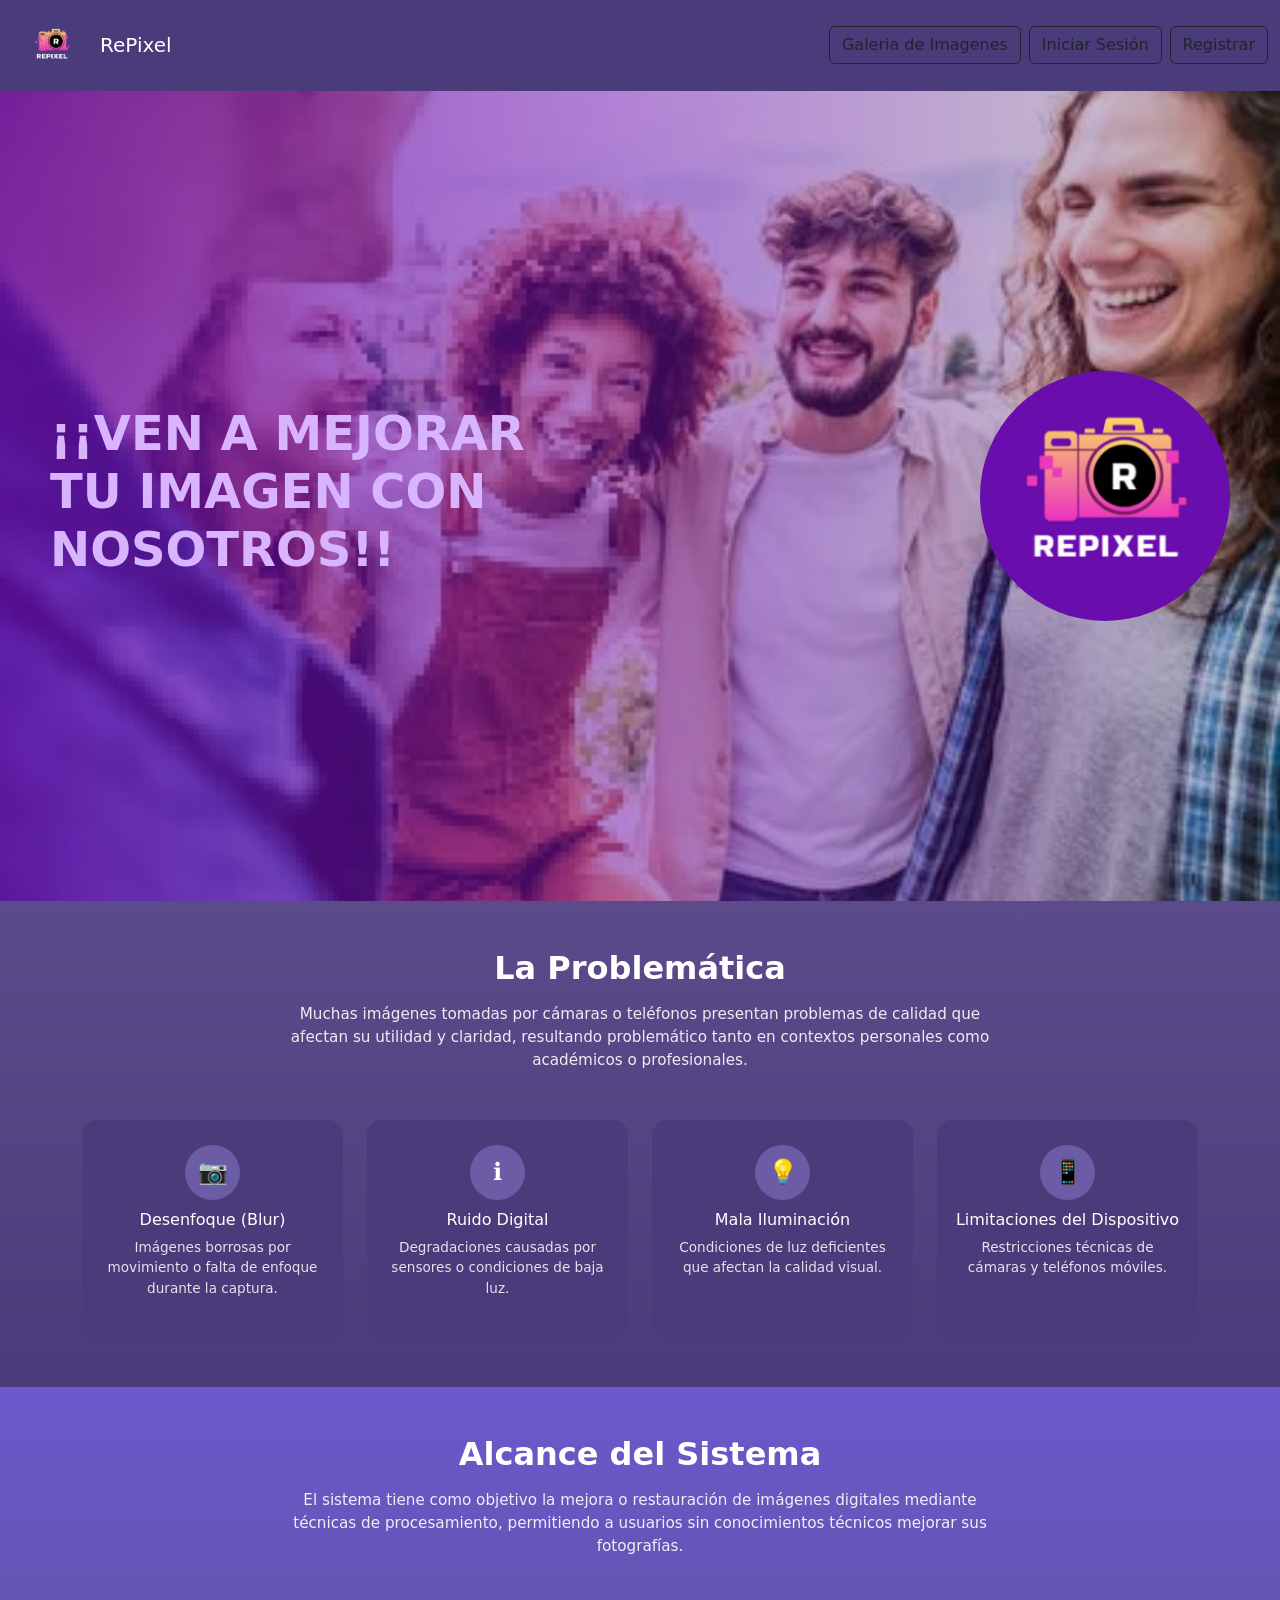
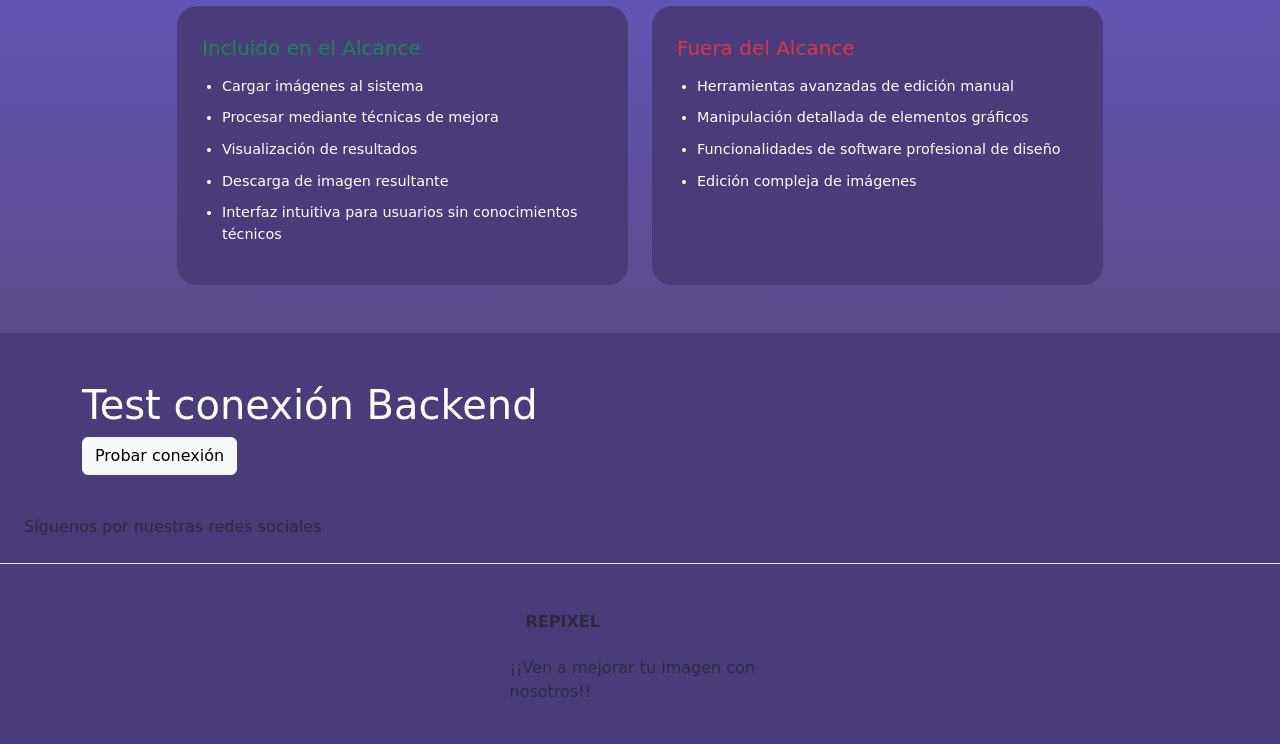
==== pages/index.html @ a8c16853 "front2" ====
<!DOCTYPE html>
<html>
    <head>
        <meta charset="UTF-8">
        <title>Login - RePixel</title>
        <link href="https://cdn.jsdelivr.net/npm/bootstrap@5.3.3/dist/css/bootstrap.min.css" rel="stylesheet">
        <link rel="stylesheet" href="../css/styles.css">
    </head>

    <body>
        <div id="navbar"></div>
        <section class="hero">
            <div class="hero-overlay"></div>
            <div class="hero-content">
                <div class="hero-text">
                    <h1>
                        ¡¡VEN A MEJORAR<br>
                        TU IMAGEN CON<br>
                        NOSOTROS!!
                    </h1>
                </div>
                <div class="hero-logo">
                    <div class="logo-circle">    
                        <img src="../img/logo.png" alt="Logo RePixel">
                    </div>
                </div>
            </div>
        </section>
        <section class="problem-section text-center text-white py-5">
            <div class="container">
                <h2 class="fw-bold mb-3">La Problemática</h2>
                <p class="mb-5 problem-text">
                    Muchas imágenes tomadas por cámaras o teléfonos presentan
                    problemas de calidad que afectan su utilidad y claridad,
                    resultando problemático tanto en contextos personales como
                    académicos o profesionales.
                </p>

                <div class="row g-4">
                    <div class="col-md-3">
                        <div class="problem-card">
                            <div class="icon-circle">
                                📷
                            </div>
                            <h5>Desenfoque (Blur)</h5>
                            <p>Imágenes borrosas por movimiento o falta de enfoque durante la captura.</p>
                        </div>
                    </div>

                    <div class="col-md-3">
                        <div class="problem-card">
                            <div class="icon-circle">
                                ℹ️
                            </div>
                            <h5>Ruido Digital</h5>
                            <p>Degradaciones causadas por sensores o condiciones de baja luz.</p>
                        </div>
                    </div>

                    <div class="col-md-3">
                        <div class="problem-card">
                            <div class="icon-circle">
                                💡
                            </div>
                            <h5>Mala Iluminación</h5>
                            <p>Condiciones de luz deficientes que afectan la calidad visual.</p>
                        </div>
                    </div>

                    <div class="col-md-3">
                        <div class="problem-card">
                            <div class="icon-circle">
                                📱
                            </div>
                            <h5>Limitaciones del Dispositivo</h5>
                            <p>Restricciones técnicas de cámaras y teléfonos móviles.</p>
                        </div>
                    </div>
                </div>
            </div>
        </section>

        <section class="scope-section text-center text-white py-5">
            <div class="container">
                <h2 class="fw-bold mb-3">Alcance del Sistema</h2>
                <p class="mb-5 scope-text">
                    El sistema tiene como objetivo la mejora o restauración de imágenes
                    digitales mediante técnicas de procesamiento, permitiendo a usuarios
                    sin conocimientos técnicos mejorar sus fotografías.
                </p>
                <div class="row g-4 justify-content-center">
                    <div class="col-md-5">
                        <div class="scope-card">
                            <h5 class="mb-3 text-success">Incluido en el Alcance</h5>
                            <ul>
                                <li>Cargar imágenes al sistema</li>
                                <li>Procesar mediante técnicas de mejora</li>
                                <li>Visualización de resultados</li>
                                <li>Descarga de imagen resultante</li>
                                <li>Interfaz intuitiva para usuarios sin conocimientos técnicos</li>
                            </ul>
                        </div>
                    </div>
                    <div class="col-md-5">
                        <div class="scope-card">
                            <h5 class="mb-3 text-danger">Fuera del Alcance</h5>
                            <ul>
                                <li>Herramientas avanzadas de edición manual</li>
                                <li>Manipulación detallada de elementos gráficos</li>
                                <li>Funcionalidades de software profesional de diseño</li>
                                <li>Edición compleja de imágenes</li>
                            </ul>
                        </div>
                    </div>
                </div>
            </div>
        </section>

        <div class="container mt-5">
            <h1>Test conexión Backend</h1>

            <button id="miBoton" class="btn btn-light">
                Probar conexión
            </button>

            <p id="resultado" class="mt-3"></p>
        </div>

        <script src="../js/components/layout.js"></script>
        <script type="module" src="./js/main.js"></script>
        <script src="https://cdn.jsdelivr.net/npm/bootstrap@5.3.3/dist/js/bootstrap.bundle.min.js"></script>
        <div id="footer"></div>
    </body>
</html>
---- css/styles.css ----
body {
    background-color: #4a3c7a; 
    color: white;
}

.navbar-custom {
    background-color: #4a3c7a; 
}

.navbar-custom .navbar-brand,
.navbar-custom .nav-link {
    color: white;
}

.navbar-custom .nav-link:hover {
    color: #d8b4fe;
}


.hero {
    position: relative;
    width: 100%;
    height: 90vh;
    background: url("../img/hero.jpg") center/cover no-repeat;
}


.hero-overlay {
    position: absolute;
    width: 100%;
    height: 100%;
    background: linear-gradient(
        90deg,
        rgba(106, 13, 173, 0.8) 0%,
        rgba(106, 13, 173, 0.5) 50%,
        rgba(0,0,0,0.2) 100%
    );
}


.hero-content {
    position: relative;
    z-index: 2;
    height: 100%;
    display: flex;
    justify-content: space-between;
    align-items: center;
    padding: 0 50px;
}

.hero-text h1 {
    color: #d8b4fe;
    font-size: 3rem;
    font-weight: bold;
}

.logo-circle img {
    width: 150%;
    height: 150%;
    object-fit: contain;
}

.logo-circle {
    width: 250px;
    height: 250px;
    background: #6a0dad;
    border-radius: 50%;
    display: flex;
    flex-direction: column;
    justify-content: center;
    align-items: center;
    color: white;
}

.problem-section {
    background: linear-gradient(180deg, #5b4b8a, #4a3c7a);
}

.problem-text {
    max-width: 700px;
    margin: 0 auto;
    font-size: 0.95rem;
    opacity: 0.9;
}

.problem-card {
    background: #4a3c7a;
    padding: 25px 15px;
    border-radius: 15px;
    height: 100%;
    transition: transform 0.3s ease;
}

.problem-card:hover {
    transform: translateY(-5px);
}

.problem-card h5 {
    font-size: 1rem;
    margin-top: 10px;
}

.problem-card p {
    font-size: 0.85rem;
    opacity: 0.85;
}

.icon-circle {
    width: 55px;
    height: 55px;
    background: #6b5ca5;
    border-radius: 50%;
    display: flex;
    align-items: center;
    justify-content: center;
    margin: 0 auto 10px;
    font-size: 24px;
}

.scope-section {
    background: linear-gradient(180deg, #6a5acd, #5b4b8a);
}

.scope-text {
    max-width: 700px;
    margin: 0 auto;
    font-size: 0.95rem;
    opacity: 0.9;
}

.scope-card {
    background: #4a3c7a;
    padding: 30px 25px;
    border-radius: 20px;
    text-align: left;
    height: 100%;
}

.scope-card ul {
    padding-left: 20px;
    margin: 0;
}

.scope-card li {
    margin-bottom: 10px;
    font-size: 0.9rem;
}
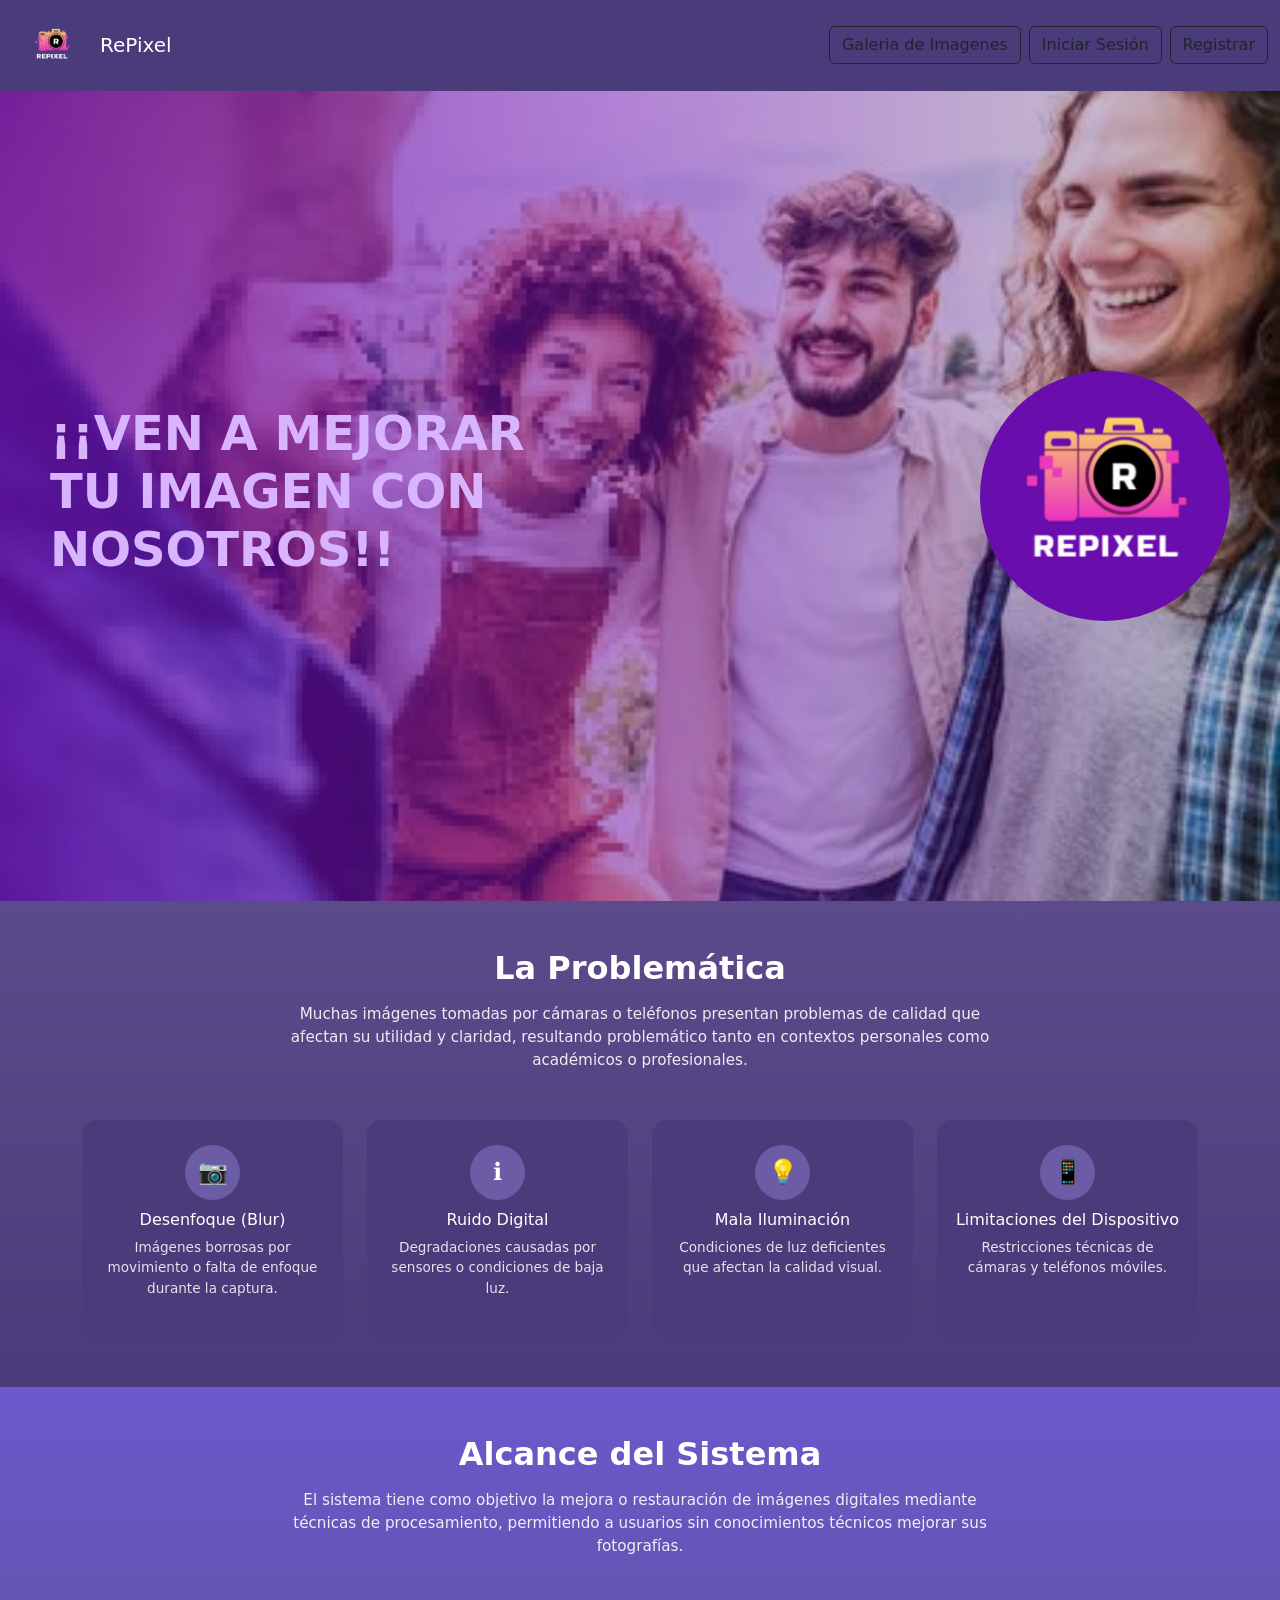
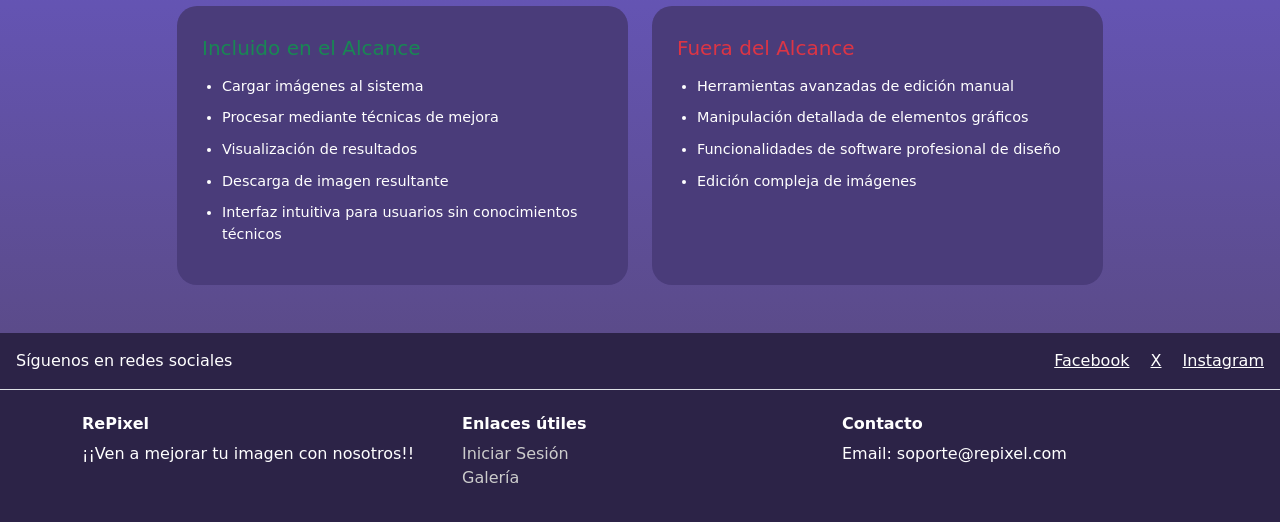
==== commit b11ff571: "footer" ====
--- a/pages/index.html
+++ b/pages/index.html
@@ -116,16 +116,6 @@
             </div>
         </section>
 
-        <div class="container mt-5">
-            <h1>Test conexión Backend</h1>
-
-            <button id="miBoton" class="btn btn-light">
-                Probar conexión
-            </button>
-
-            <p id="resultado" class="mt-3"></p>
-        </div>
-
         <script src="../js/components/layout.js"></script>
         <script type="module" src="./js/main.js"></script>
         <script src="https://cdn.jsdelivr.net/npm/bootstrap@5.3.3/dist/js/bootstrap.bundle.min.js"></script>
--- a/css/styles.css
+++ b/css/styles.css
@@ -1,5 +1,5 @@
-body {
-    background-color: #4a3c7a; 
+.body {
+    background-color: #453770; 
     color: white;
 }
 
@@ -16,6 +16,19 @@
     color: #d8b4fe;
 }
 
+.custom-footer {
+    background-color: #2c2347;
+}
+
+.footer-link {
+    color: #ccc;
+    text-decoration: none;
+}
+
+.footer-link:hover {
+    color: #ffffff;
+    text-decoration: underline;
+}
 
 .hero {
     position: relative;
@@ -144,4 +157,44 @@
 .scope-card li {
     margin-bottom: 10px;
     font-size: 0.9rem;
+}
+
+.register-section {
+    background: #453770;
+    min-height: 100vh;
+}
+
+.register-card {
+    background: linear-gradient(180deg, #8a7fd1, #6f63c2);
+    border-radius: 20px;
+    width: 500px;
+    max-width: 90%;
+    box-shadow: 0 10px 30px rgba(0,0,0,0.3);
+}
+
+.register-card h2 {
+    font-weight: bold;
+}
+
+.register-card input {
+    border-radius: 8px;
+    border: none;
+    padding: 10px;
+}
+
+.btn-register {
+    background-color: #4a3c7a;
+    color: white;
+    border-radius: 10px;
+    padding: 10px;
+    border: none;
+}
+
+.btn-register:hover {
+    background-color: #3a2f63;
+}
+
+.register-card a {
+    color: #00e0ff;
+    text-decoration: none;
 }
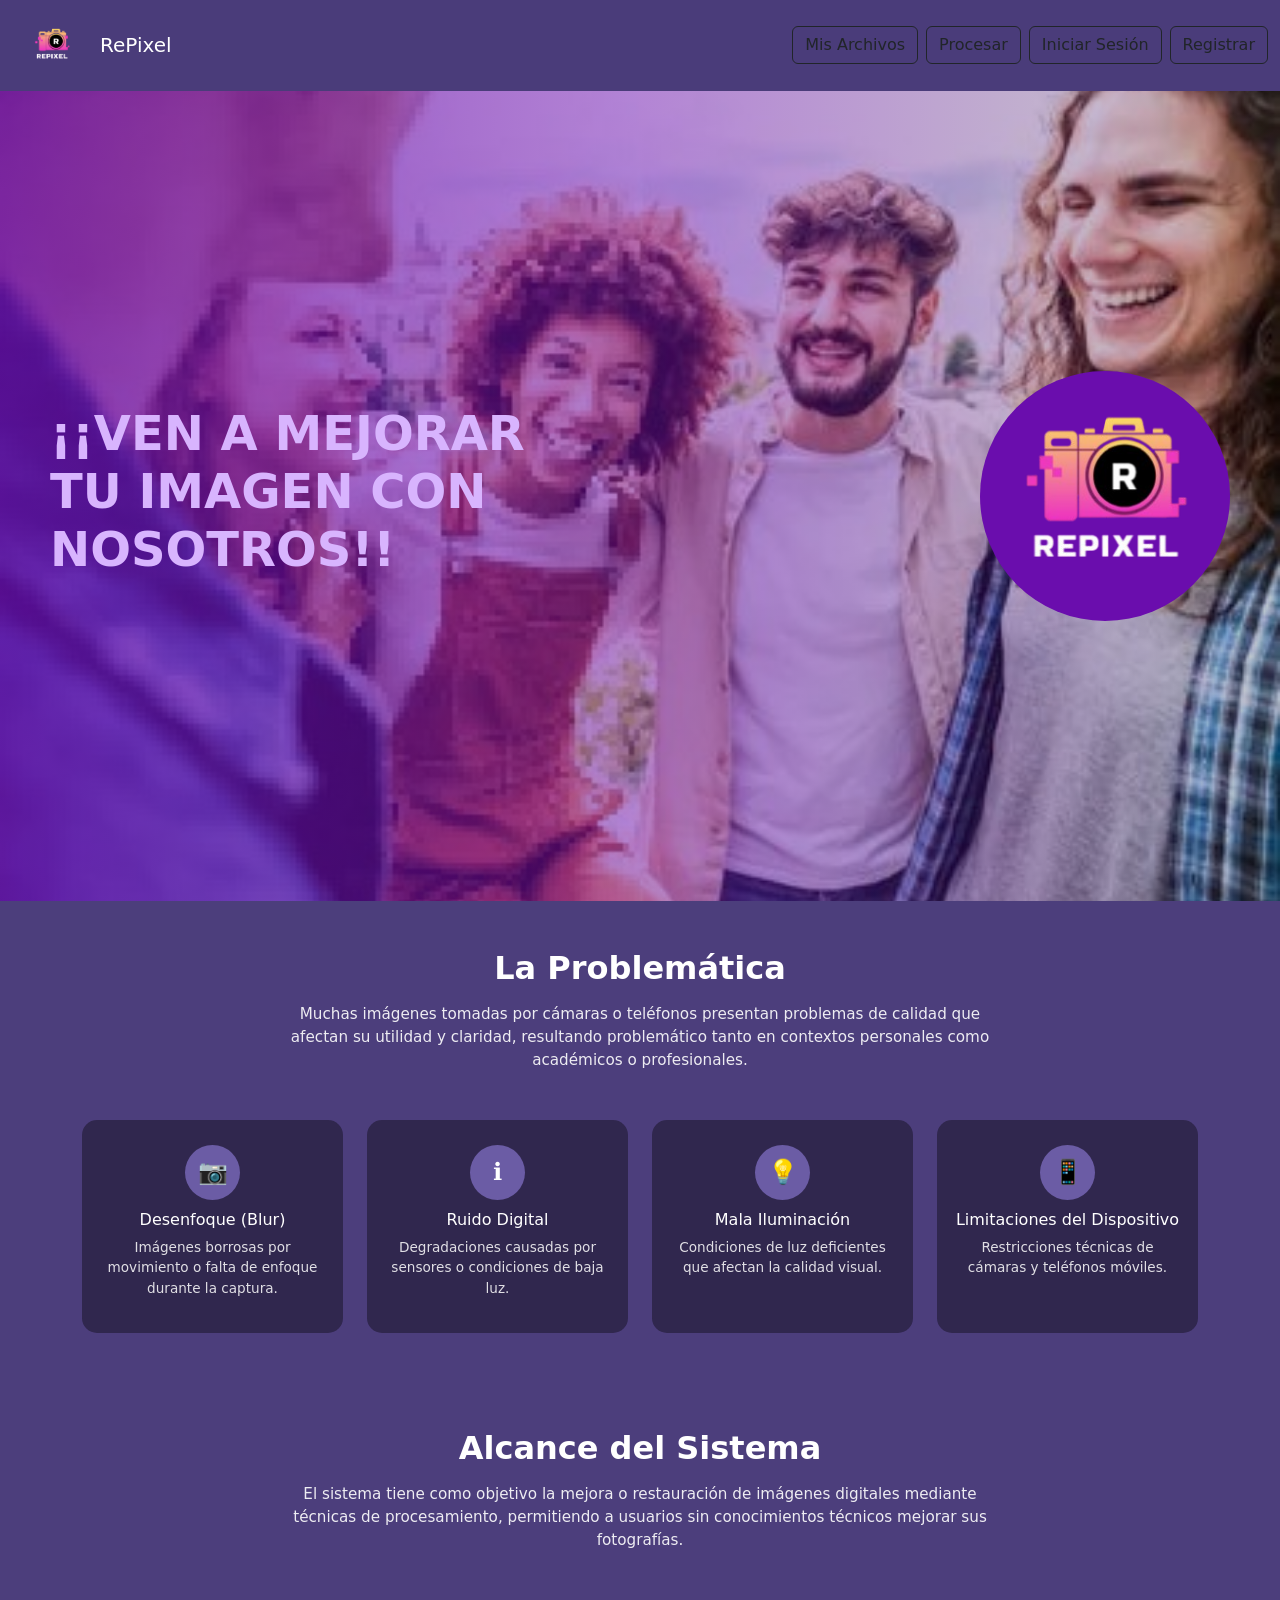
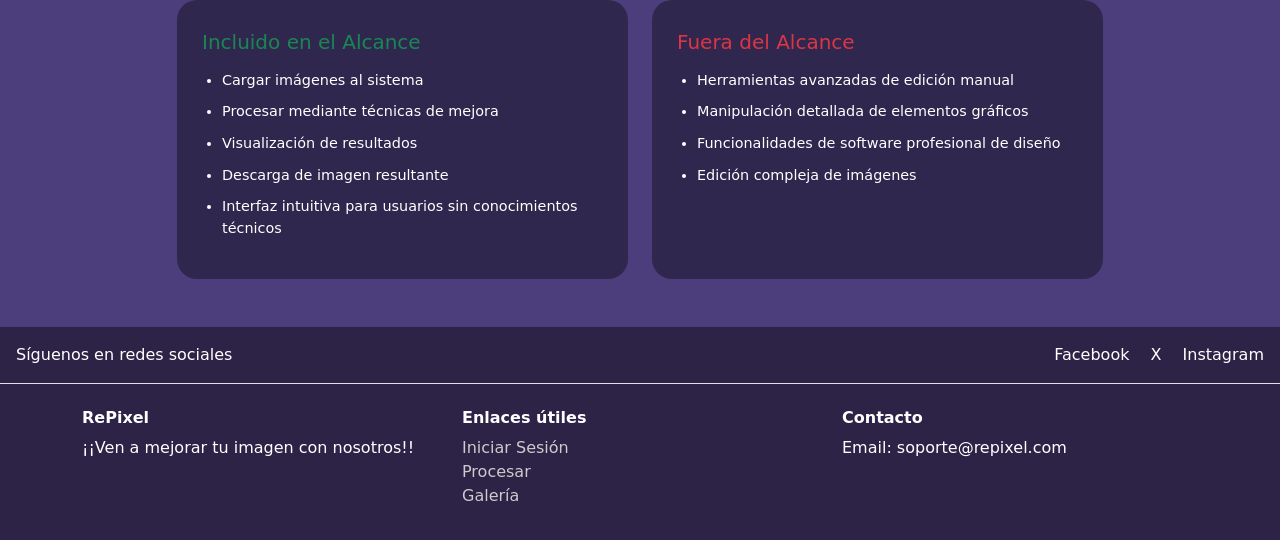
==== commit fd038089: "completo" ====
--- a/pages/index.html
+++ b/pages/index.html
@@ -2,7 +2,7 @@
 <html>
     <head>
         <meta charset="UTF-8">
-        <title>Login - RePixel</title>
+        <title>Inicio</title>
         <link href="https://cdn.jsdelivr.net/npm/bootstrap@5.3.3/dist/css/bootstrap.min.css" rel="stylesheet">
         <link rel="stylesheet" href="../css/styles.css">
     </head>
--- a/css/styles.css
+++ b/css/styles.css
@@ -1,4 +1,4 @@
-.body {
+body {
     background-color: #453770; 
     color: white;
 }
@@ -86,7 +86,7 @@
 }
 
 .problem-section {
-    background: linear-gradient(180deg, #5b4b8a, #4a3c7a);
+    background-color: #4c3e7c;
 }
 
 .problem-text {
@@ -97,7 +97,7 @@
 }
 
 .problem-card {
-    background: #4a3c7a;
+    background: #30274e;
     padding: 25px 15px;
     border-radius: 15px;
     height: 100%;
@@ -131,7 +131,7 @@
 }
 
 .scope-section {
-    background: linear-gradient(180deg, #6a5acd, #5b4b8a);
+    background-color: #4c3e7c; 
 }
 
 .scope-text {
@@ -142,7 +142,7 @@
 }
 
 .scope-card {
-    background: #4a3c7a;
+    background: #30274e;
     padding: 30px 25px;
     border-radius: 20px;
     text-align: left;
@@ -157,6 +157,139 @@
 .scope-card li {
     margin-bottom: 10px;
     font-size: 0.9rem;
+}
+
+.gallery-box {
+    background-color: #8a7fd1;
+    border-radius: 12px;
+    padding: 20px 30px;
+    max-width: 1000px;
+    width: 95%;
+    box-shadow: 0 10px 25px rgba(0,0,0,0.3);
+}
+
+.file-row {
+    display: flex;
+    align-items: center;
+    justify-content: space-between;
+    border-bottom: 1px solid #eee;
+    padding-bottom: 10px;
+    margin-bottom: 20px;
+}
+
+.file-name {
+    flex: 2; 
+    text-align: left;
+    overflow: hidden;
+    text-overflow: ellipsis;
+    white-space: nowrap;
+}
+
+.file-info {
+    flex: 1; 
+    text-align: center;
+    font-size: 0.9rem;
+    opacity: 0.8;
+}
+
+.file-actions {
+    flex: 1; 
+    text-align: right;
+    display: flex;
+    justify-content: flex-end;
+    align-items: center;
+    gap: 15px;
+}
+
+
+.btn-custom {
+    background-color: #43378b;
+    color: #fff;
+    border: none;
+    padding: 10px;
+    font-weight: bold;
+    width: 100%;
+}
+
+.btn-custom:hover {
+    background-color: #5b4bb6;
+}
+
+h2 {
+    margin-bottom: 20px;
+    font-weight: bold;
+}
+
+p {
+    margin-bottom: 10px;
+}
+
+.result-box {
+    background-color: #8c7fe1; 
+    padding: 30px;
+    border-radius: 8px;
+    display: inline-block; 
+}
+
+.img-preview {
+    max-width: 100%; 
+    height: auto;    
+    display: block;
+    margin: 0 auto 20px auto; 
+}
+
+.btn-custom {
+    background-color: #43378b;
+    color: #fff;
+    border: none;
+    padding: 10px;
+    font-weight: bold;
+}
+
+.btn-custom:hover {
+    background-color: #5b4bb6;
+}
+        
+
+.login-body {
+    background-color: #453770; 
+    font-family: 'Segoe UI', sans-serif;
+}
+
+.login-card {
+    background: #8a7fd1;
+    backdrop-filter: blur(10px);
+    border-radius: 20px;
+    width: 100%;
+    max-width: 350px;
+    color: white;
+}
+
+.input-custom {
+    border-radius: 10px;
+    border: none;
+    padding: 10px;
+}
+
+.btn-custom {
+    background-color: #4b2c82;
+    border: none;
+    border-radius: 10px;
+    color: white;
+    padding: 10px;
+}
+
+.btn-custom:hover {
+    background-color: #3a2266;
+}
+
+a {
+    color: #00ffcc;
+    text-decoration: none;
+}
+
+a:hover {
+    text-decoration: underline;
 }
 
 .register-section {
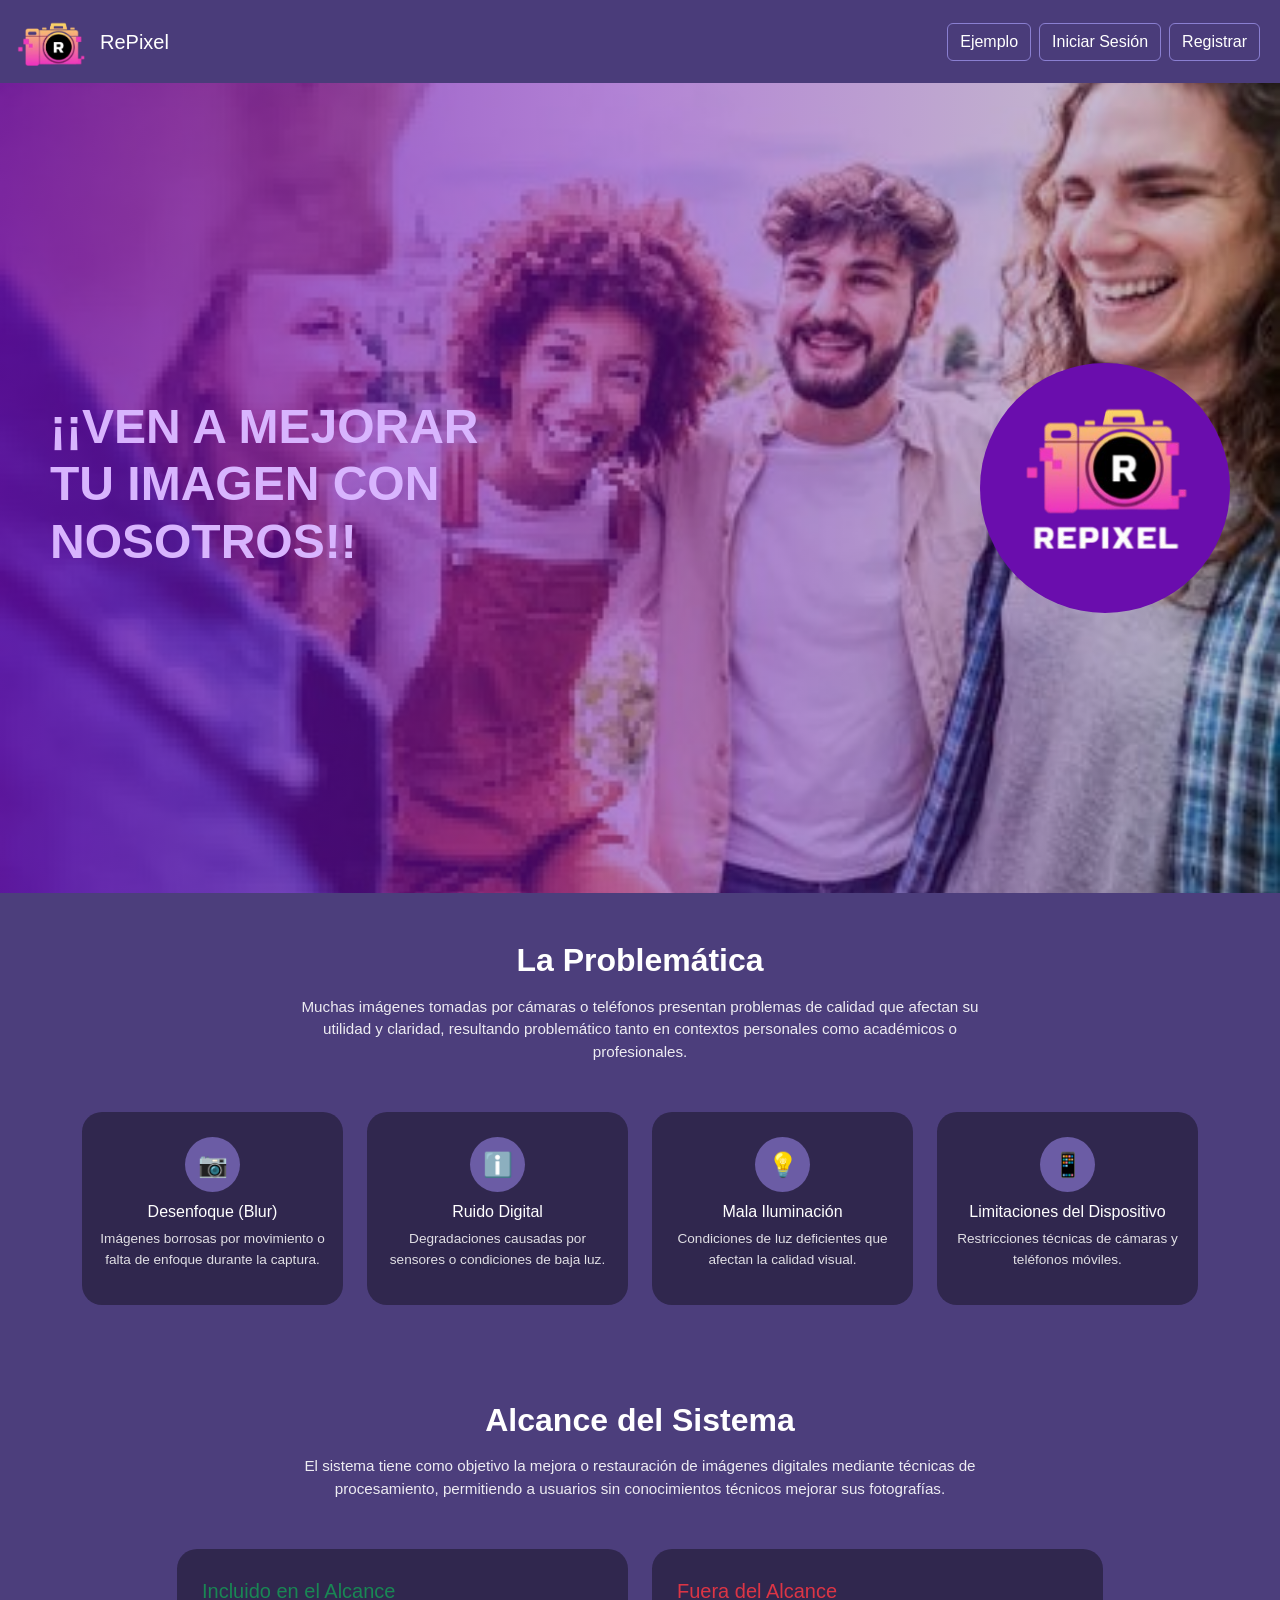
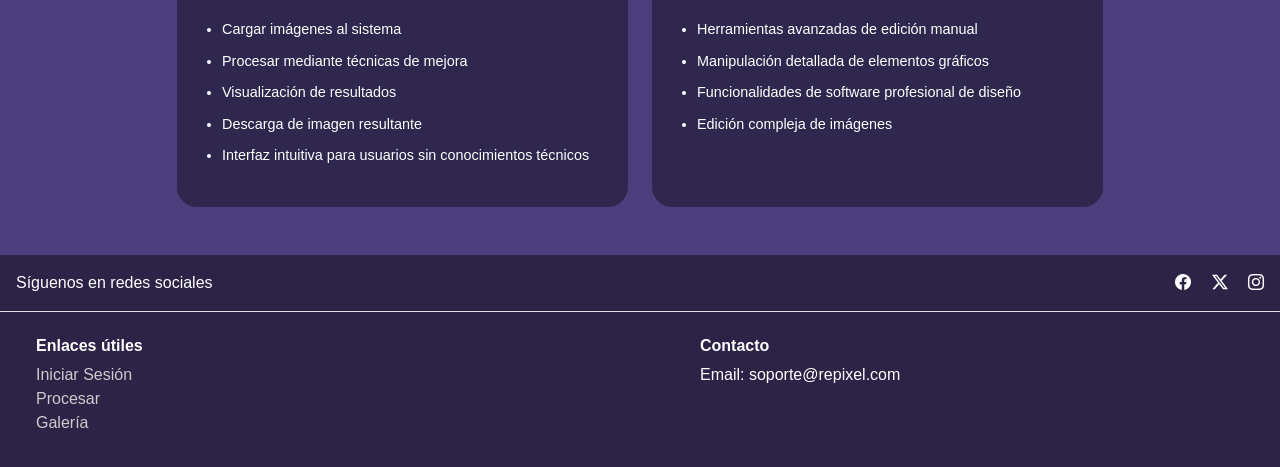
==== commit 337ae880: "cambios para arreglar problemas en los botones" ====
--- a/pages/index.html
+++ b/pages/index.html
@@ -1,124 +1,121 @@
-<!DOCTYPE html>
-<html>
-    <head>
-        <meta charset="UTF-8">
-        <title>Inicio</title>
-        <link href="https://cdn.jsdelivr.net/npm/bootstrap@5.3.3/dist/css/bootstrap.min.css" rel="stylesheet">
-        <link rel="stylesheet" href="../css/styles.css">
-    </head>
+<head>
+    <meta charset="UTF-8">
+    <title>Inicio</title>
+    <link href="https://cdn.jsdelivr.net/npm/bootstrap@5.3.3/dist/css/bootstrap.min.css" rel="stylesheet">
+    <link rel="stylesheet" href="../css/styles.css">
+</head>
 
-    <body>
-        <div id="navbar"></div>
-        <section class="hero">
-            <div class="hero-overlay"></div>
-            <div class="hero-content">
-                <div class="hero-text">
-                    <h1>
-                        ¡¡VEN A MEJORAR<br>
-                        TU IMAGEN CON<br>
-                        NOSOTROS!!
-                    </h1>
+<body>
+    <div id="navbar"></div>
+    <section class="hero">
+        <div class="hero-overlay"></div>
+        <div class="hero-content">
+            <div class="hero-text">
+                <h1>
+                    ¡¡VEN A MEJORAR<br>
+                    TU IMAGEN CON<br>
+                    NOSOTROS!!
+                </h1>
+            </div>
+            <div class="hero-logo">
+                <div class="logo-circle">    
+                    <img src="../img/logo.png" alt="Logo RePixel">
                 </div>
-                <div class="hero-logo">
-                    <div class="logo-circle">    
-                        <img src="../img/logo.png" alt="Logo RePixel">
+            </div>
+        </div>
+    </section>
+    <section class="problem-section text-center text-white py-5">
+        <div class="container">
+            <h2 class="fw-bold mb-3">La Problemática</h2>
+            <p class="mb-5 problem-text">
+                Muchas imágenes tomadas por cámaras o teléfonos presentan
+                problemas de calidad que afectan su utilidad y claridad,
+                resultando problemático tanto en contextos personales como
+                académicos o profesionales.
+            </p>
+
+            <div class="row g-4">
+                <div class="col-md-3">
+                    <div class="problem-card">
+                        <div class="icon-circle">
+                            📷
+                        </div>
+                        <h5>Desenfoque (Blur)</h5>
+                        <p>Imágenes borrosas por movimiento o falta de enfoque durante la captura.</p>
+                    </div>
+                </div>
+
+                <div class="col-md-3">
+                    <div class="problem-card">
+                        <div class="icon-circle">
+                            ℹ️
+                        </div>
+                        <h5>Ruido Digital</h5>
+                        <p>Degradaciones causadas por sensores o condiciones de baja luz.</p>
+                    </div>
+                </div>
+
+                <div class="col-md-3">
+                    <div class="problem-card">
+                        <div class="icon-circle">
+                            💡
+                        </div>
+                        <h5>Mala Iluminación</h5>
+                        <p>Condiciones de luz deficientes que afectan la calidad visual.</p>
+                    </div>
+                </div>
+
+                <div class="col-md-3">
+                    <div class="problem-card">
+                        <div class="icon-circle">
+                            📱
+                        </div>
+                        <h5>Limitaciones del Dispositivo</h5>
+                        <p>Restricciones técnicas de cámaras y teléfonos móviles.</p>
                     </div>
                 </div>
             </div>
-        </section>
-        <section class="problem-section text-center text-white py-5">
-            <div class="container">
-                <h2 class="fw-bold mb-3">La Problemática</h2>
-                <p class="mb-5 problem-text">
-                    Muchas imágenes tomadas por cámaras o teléfonos presentan
-                    problemas de calidad que afectan su utilidad y claridad,
-                    resultando problemático tanto en contextos personales como
-                    académicos o profesionales.
-                </p>
+        </div>
+    </section>
 
-                <div class="row g-4">
-                    <div class="col-md-3">
-                        <div class="problem-card">
-                            <div class="icon-circle">
-                                📷
-                            </div>
-                            <h5>Desenfoque (Blur)</h5>
-                            <p>Imágenes borrosas por movimiento o falta de enfoque durante la captura.</p>
-                        </div>
+    <section class="scope-section text-center text-white py-5">
+        <div class="container">
+            <h2 class="fw-bold mb-3">Alcance del Sistema</h2>
+            <p class="mb-5 scope-text">
+                El sistema tiene como objetivo la mejora o restauración de imágenes
+                digitales mediante técnicas de procesamiento, permitiendo a usuarios
+                sin conocimientos técnicos mejorar sus fotografías.
+            </p>
+            <div class="row g-4 justify-content-center">
+                <div class="col-md-5">
+                    <div class="scope-card">
+                        <h5 class="mb-3 text-success">Incluido en el Alcance</h5>
+                        <ul>
+                            <li>Cargar imágenes al sistema</li>
+                            <li>Procesar mediante técnicas de mejora</li>
+                            <li>Visualización de resultados</li>
+                            <li>Descarga de imagen resultante</li>
+                            <li>Interfaz intuitiva para usuarios sin conocimientos técnicos</li>
+                        </ul>
                     </div>
-
-                    <div class="col-md-3">
-                        <div class="problem-card">
-                            <div class="icon-circle">
-                                ℹ️
-                            </div>
-                            <h5>Ruido Digital</h5>
-                            <p>Degradaciones causadas por sensores o condiciones de baja luz.</p>
-                        </div>
-                    </div>
-
-                    <div class="col-md-3">
-                        <div class="problem-card">
-                            <div class="icon-circle">
-                                💡
-                            </div>
-                            <h5>Mala Iluminación</h5>
-                            <p>Condiciones de luz deficientes que afectan la calidad visual.</p>
-                        </div>
-                    </div>
-
-                    <div class="col-md-3">
-                        <div class="problem-card">
-                            <div class="icon-circle">
-                                📱
-                            </div>
-                            <h5>Limitaciones del Dispositivo</h5>
-                            <p>Restricciones técnicas de cámaras y teléfonos móviles.</p>
-                        </div>
+                </div>
+                <div class="col-md-5">
+                    <div class="scope-card">
+                        <h5 class="mb-3 text-danger">Fuera del Alcance</h5>
+                        <ul>
+                            <li>Herramientas avanzadas de edición manual</li>
+                            <li>Manipulación detallada de elementos gráficos</li>
+                            <li>Funcionalidades de software profesional de diseño</li>
+                            <li>Edición compleja de imágenes</li>
+                        </ul>
                     </div>
                 </div>
             </div>
-        </section>
+        </div>
+    </section>
 
-        <section class="scope-section text-center text-white py-5">
-            <div class="container">
-                <h2 class="fw-bold mb-3">Alcance del Sistema</h2>
-                <p class="mb-5 scope-text">
-                    El sistema tiene como objetivo la mejora o restauración de imágenes
-                    digitales mediante técnicas de procesamiento, permitiendo a usuarios
-                    sin conocimientos técnicos mejorar sus fotografías.
-                </p>
-                <div class="row g-4 justify-content-center">
-                    <div class="col-md-5">
-                        <div class="scope-card">
-                            <h5 class="mb-3 text-success">Incluido en el Alcance</h5>
-                            <ul>
-                                <li>Cargar imágenes al sistema</li>
-                                <li>Procesar mediante técnicas de mejora</li>
-                                <li>Visualización de resultados</li>
-                                <li>Descarga de imagen resultante</li>
-                                <li>Interfaz intuitiva para usuarios sin conocimientos técnicos</li>
-                            </ul>
-                        </div>
-                    </div>
-                    <div class="col-md-5">
-                        <div class="scope-card">
-                            <h5 class="mb-3 text-danger">Fuera del Alcance</h5>
-                            <ul>
-                                <li>Herramientas avanzadas de edición manual</li>
-                                <li>Manipulación detallada de elementos gráficos</li>
-                                <li>Funcionalidades de software profesional de diseño</li>
-                                <li>Edición compleja de imágenes</li>
-                            </ul>
-                        </div>
-                    </div>
-                </div>
-            </div>
-        </section>
+    <div id="footer"></div>
 
-        <script src="../js/components/layout.js"></script>
-        <script type="module" src="./js/main.js"></script>
-        <script src="https://cdn.jsdelivr.net/npm/bootstrap@5.3.3/dist/js/bootstrap.bundle.min.js"></script>
-        <div id="footer"></div>
-    </body>
-</html>+    <script src="../js/components/layout.js"></script>
+    <script src="https://cdn.jsdelivr.net/npm/bootstrap@5.3.3/dist/js/bootstrap.bundle.min.js"></script>
+</body>
--- a/css/styles.css
+++ b/css/styles.css
@@ -1,34 +1,85 @@
+/* =========================
+   GENERAL
+========================= */
+html, body {
+    margin: 0;
+    padding: 0;
+    overflow-x: hidden;
+    width: 100%;
+}
+
 body {
-    background-color: #453770; 
-    color: white;
-}
+    background-color: #453770;
+    color: #ffffff;
+    font-family: 'Segoe UI', sans-serif;
+}
+
+h2 {
+    margin-bottom: 20px;
+    font-weight: bold;
+}
+
+p {
+    margin-bottom: 10px;
+}
+
+a {
+    color: #00e0ff;
+    text-decoration: none;
+}
+
+a:hover {
+    text-decoration: underline;
+}
+
+/* =========================
+   NAVBAR
+========================= */
 
 .navbar-custom {
-    background-color: #4a3c7a; 
-}
-
-.navbar-custom .navbar-brand,
-.navbar-custom .nav-link {
-    color: white;
-}
-
-.navbar-custom .nav-link:hover {
-    color: #d8b4fe;
-}
+    background-color: #4a3c7a;
+}
+
+.navbar-custom .navbar-brand {
+    color: white;
+}
+
+/* Botones navbar */
+
+.btn-outline-dark,
+.btn-outline-danger {
+    color: white;
+    border-color: #8a7fd1;
+    transition: all 0.3s ease;
+}
+
+.btn-outline-dark:hover,
+.btn-outline-danger:hover {
+    background-color: #36d3fa;
+    border-color: #36d3fa;
+    color: white;
+    transform: translateY(-2px);
+}
+
+/* =========================
+   FOOTER
+========================= */
 
 .custom-footer {
     background-color: #2c2347;
 }
 
 .footer-link {
-    color: #ccc;
-    text-decoration: none;
+    color: #cccccc;
 }
 
 .footer-link:hover {
-    color: #ffffff;
-    text-decoration: underline;
-}
+    color: white;
+}
+
+/* =========================
+   HERO SECTION
+========================= */
 
 .hero {
     position: relative;
@@ -36,7 +87,6 @@
     height: 90vh;
     background: url("../img/hero.jpg") center/cover no-repeat;
 }
-
 
 .hero-overlay {
     position: absolute;
@@ -46,10 +96,9 @@
         90deg,
         rgba(106, 13, 173, 0.8) 0%,
         rgba(106, 13, 173, 0.5) 50%,
-        rgba(0,0,0,0.2) 100%
+        rgba(0, 0, 0, 0.2) 100%
     );
 }
-
 
 .hero-content {
     position: relative;
@@ -65,12 +114,6 @@
     color: #d8b4fe;
     font-size: 3rem;
     font-weight: bold;
-}
-
-.logo-circle img {
-    width: 150%;
-    height: 150%;
-    object-fit: contain;
 }
 
 .logo-circle {
@@ -79,28 +122,42 @@
     background: #6a0dad;
     border-radius: 50%;
     display: flex;
-    flex-direction: column;
     justify-content: center;
     align-items: center;
-    color: white;
-}
-
-.problem-section {
+}
+
+.logo-circle img {
+    width: 150%;
+    height: 150%;
+    object-fit: contain;
+}
+
+/* =========================
+   PROBLEM SECTION
+========================= */
+
+.problem-section,
+.scope-section {
     background-color: #4c3e7c;
 }
 
-.problem-text {
+.problem-text,
+.scope-text {
     max-width: 700px;
     margin: 0 auto;
     font-size: 0.95rem;
     opacity: 0.9;
 }
 
+.problem-card,
+.scope-card {
+    background: #30274e;
+    border-radius: 20px;
+    height: 100%;
+}
+
 .problem-card {
-    background: #30274e;
     padding: 25px 15px;
-    border-radius: 15px;
-    height: 100%;
     transition: transform 0.3s ease;
 }
 
@@ -108,14 +165,29 @@
     transform: translateY(-5px);
 }
 
+.scope-card {
+    padding: 30px 25px;
+    text-align: left;
+}
+
 .problem-card h5 {
+    margin-top: 10px;
     font-size: 1rem;
-    margin-top: 10px;
 }
 
 .problem-card p {
     font-size: 0.85rem;
     opacity: 0.85;
+}
+
+.scope-card ul {
+    padding-left: 20px;
+    margin: 0;
+}
+
+.scope-card li {
+    margin-bottom: 10px;
+    font-size: 0.9rem;
 }
 
 .icon-circle {
@@ -124,40 +196,15 @@
     background: #6b5ca5;
     border-radius: 50%;
     display: flex;
-    align-items: center;
     justify-content: center;
+    align-items: center;
     margin: 0 auto 10px;
     font-size: 24px;
 }
 
-.scope-section {
-    background-color: #4c3e7c; 
-}
-
-.scope-text {
-    max-width: 700px;
-    margin: 0 auto;
-    font-size: 0.95rem;
-    opacity: 0.9;
-}
-
-.scope-card {
-    background: #30274e;
-    padding: 30px 25px;
-    border-radius: 20px;
-    text-align: left;
-    height: 100%;
-}
-
-.scope-card ul {
-    padding-left: 20px;
-    margin: 0;
-}
-
-.scope-card li {
-    margin-bottom: 10px;
-    font-size: 0.9rem;
-}
+/* =========================
+   GALLERY
+========================= */
 
 .gallery-box {
     background-color: #8a7fd1;
@@ -165,20 +212,20 @@
     padding: 20px 30px;
     max-width: 1000px;
     width: 95%;
-    box-shadow: 0 10px 25px rgba(0,0,0,0.3);
+    box-shadow: 0 10px 25px rgba(0, 0, 0, 0.3);
 }
 
 .file-row {
     display: flex;
     align-items: center;
     justify-content: space-between;
-    border-bottom: 1px solid #eee;
+    border-bottom: 1px solid #eeeeee;
     padding-bottom: 10px;
     margin-bottom: 20px;
 }
 
 .file-name {
-    flex: 2; 
+    flex: 2;
     text-align: left;
     overflow: hidden;
     text-overflow: ellipsis;
@@ -186,148 +233,289 @@
 }
 
 .file-info {
-    flex: 1; 
+    flex: 1;
     text-align: center;
     font-size: 0.9rem;
     opacity: 0.8;
 }
 
 .file-actions {
-    flex: 1; 
-    text-align: right;
+    flex: 1;
     display: flex;
     justify-content: flex-end;
     align-items: center;
     gap: 15px;
 }
 
-
-.btn-custom {
-    background-color: #43378b;
-    color: #fff;
+/* =========================
+   BOTONES PERSONALIZADOS
+========================= */
+
+.btn-custom,
+.btn-register {
+    background-color: #4b2c82;
+    color: white;
     border: none;
+    border-radius: 10px;
     padding: 10px;
     font-weight: bold;
-    width: 100%;
-}
-
-.btn-custom:hover {
-    background-color: #5b4bb6;
-}
-
-h2 {
-    margin-bottom: 20px;
-    font-weight: bold;
-}
-
-p {
-    margin-bottom: 10px;
-}
+    transition: all 0.3s ease;
+}
+
+.btn-custom:hover,
+.btn-register:hover {
+    background-color: #3a2266;
+    color: white;
+}
+
+/* =========================
+   RESULTADO
+========================= */
 
 .result-box {
-    background-color: #8c7fe1; 
+    background-color: #8c7fe1;
     padding: 30px;
     border-radius: 8px;
-    display: inline-block; 
+    display: inline-block;
 }
 
 .img-preview {
-    max-width: 100%; 
-    height: auto;    
+    max-width: 100%;
+    height: auto;
     display: block;
-    margin: 0 auto 20px auto; 
-}
-
-.btn-custom {
-    background-color: #43378b;
-    color: #fff;
-    border: none;
-    padding: 10px;
-    font-weight: bold;
-}
-
-.btn-custom:hover {
-    background-color: #5b4bb6;
-}
-        
-
-.login-body {
-    background-color: #453770; 
-    font-family: 'Segoe UI', sans-serif;
+    margin: 0 auto 20px;
+}
+
+/* =========================
+   LOGIN / REGISTER
+========================= */
+
+.login-card,
+.register-card {
+    background: linear-gradient(180deg, #8a7fd1, #6f63c2);
+    border-radius: 20px;
+    color: white;
+    box-shadow: 0 10px 30px rgba(0,0,0,0.3);
 }
 
 .login-card {
-    background: #8a7fd1;
-    backdrop-filter: blur(10px);
-    border-radius: 20px;
     width: 100%;
     max-width: 350px;
-    color: white;
-}
-
-.input-custom {
+    padding: 2rem;
+}
+
+.register-card {
+    width: 500px;
+    max-width: 90%;
+}
+
+.input-custom,
+.register-card input {
     border-radius: 10px;
     border: none;
     padding: 10px;
 }
 
-.btn-custom {
-    background-color: #4b2c82;
-    border: none;
+/* =========================
+   SUBIDA DE ARCHIVOS
+========================= */
+
+.container-subida {
+    display: flex;
+    flex-direction: column;
+    align-items: center;
+    justify-content: center;
+    min-height: 90vh;
+    text-align: center;
+    padding: 2rem;
+}
+
+.container-subida h1 {
+    font-size: 2.5rem;
+    margin-bottom: 0.5rem;
+}
+
+.container-subida p {
+    font-size: 1.2rem;
+    margin-bottom: 2rem;
+}
+
+.upload-container {
+    background-color: #8c7fe1;
     border-radius: 10px;
-    color: white;
+    padding: 40px;
+    margin-bottom: 40px;
+    display: flex;
+    justify-content: center;
+    width: 100%;
+    max-width: 500px;
+}
+
+.upload-box {
+    width: 100%;
+    border: 3px dashed #4a3c7a;
+    border-radius: 10px;
+    padding: 40px;
+    background-color: #8c7fe1;
+    display: flex;
+    flex-direction: column;
+    align-items: center;
+    gap: 15px;
+    cursor: pointer;
+    transition: background-color 0.3s ease;
+}
+
+.upload-box:hover {
+    background-color: #9a88e0;
+}
+
+.upload-box i {
+    font-size: 2rem;
+}
+
+.upload-box span {
+    font-size: 1rem;
+}
+
+.upload-box small {
+    font-size: 0.85rem;
+    color: #eeeeee;
+}
+
+.upload-box input[type="file"] {
+    display: none;
+}
+
+.icon {
+    display: flex;
+    justify-content: center;
+    gap: 20px;
+    width: 100%;
+}
+
+/* =========================
+   VIEWER
+========================= */
+
+#status-message {
+    display: none;
+}
+
+#viewer {
+    width: 800px;
+    height: 600px;
+    border: 1px solid black;
+    overflow: auto;
+    background: white;
+}
+
+canvas {
+    display: block;
+    image-rendering: pixelated;
+}
+
+#zoom {
+    width: 200px;
+    margin-top: 10px;
+}
+/* =========================
+   EDITOR
+========================= */
+
+.editor-layout {
+    width: 100%;
+    display: flex;
+    gap: 30px;
+    align-items: flex-start;
+    justify-content: center;
+    margin-top: 30px;
+}
+
+.editor-viewer {
+    background-color: #2f2750;
+    padding: 20px;
+    border-radius: 15px;
+    width: 70%;
+}
+
+.viewer-header {
+    display: flex;
+    justify-content: space-between;
+    align-items: center;
+    margin-bottom: 20px;
+}
+
+.tools-sidebar {
+    width: 520px;
+    background-color: #2f2750;
+    padding: 20px;
+    border-radius: 15px;
+}
+
+.tools-sidebar h4 {
+    font-weight: bold;
+    margin-bottom: 5px;
+}
+
+.tool-subtitle {
+    font-size: 0.9rem;
+    opacity: 0.7;
+    margin-bottom: 20px;
+}
+
+.tool-btn {
+    width: 100%;
+    background: transparent;
+    border: 1px solid rgba(255,255,255,0.1);
+    border-radius: 12px;
+    padding: 15px;
+    margin-bottom: 15px;
+
+    display: flex;
+    align-items: center;
+    gap: 15px;
+
+    color: white;
+
+    transition: all 0.3s ease;
+}
+
+.tool-btn:hover {
+    background-color: #43378b;
+    transform: translateY(-2px);
+}
+
+.tool-btn i {
+    font-size: 1.5rem;
+    background: #27acac;
+    color: black;
     padding: 10px;
-}
-
-.btn-custom:hover {
-    background-color: #3a2266;
-}
-
-a {
-    color: #00ffcc;
-    text-decoration: none;
-}
-
-a:hover {
-    text-decoration: underline;
-}
-
-.register-section {
-    background: #453770;
-    min-height: 100vh;
-}
-
-.register-card {
-    background: linear-gradient(180deg, #8a7fd1, #6f63c2);
-    border-radius: 20px;
-    width: 500px;
-    max-width: 90%;
-    box-shadow: 0 10px 30px rgba(0,0,0,0.3);
-}
-
-.register-card h2 {
+    border-radius: 10px;
+}
+
+.tool-btn span {
+    display: block;
     font-weight: bold;
-}
-
-.register-card input {
-    border-radius: 8px;
-    border: none;
-    padding: 10px;
-}
-
-.btn-register {
-    background-color: #4a3c7a;
-    color: white;
+    text-align: left;
+}
+
+.tool-btn small {
+    opacity: 0.7;
+}
+
+.zoom-container {
+    margin-top: 20px;
+}
+
+#viewer {
+    width: 100%;
+    height: 600px;
     border-radius: 10px;
-    padding: 10px;
-    border: none;
-}
-
-.btn-register:hover {
-    background-color: #3a2f63;
-}
-
-.register-card a {
-    color: #00e0ff;
-    text-decoration: none;
-}+    overflow: auto;
+    background: white;
+}
+
+.with-user,.no-user {
+    display: none;
+}
+
